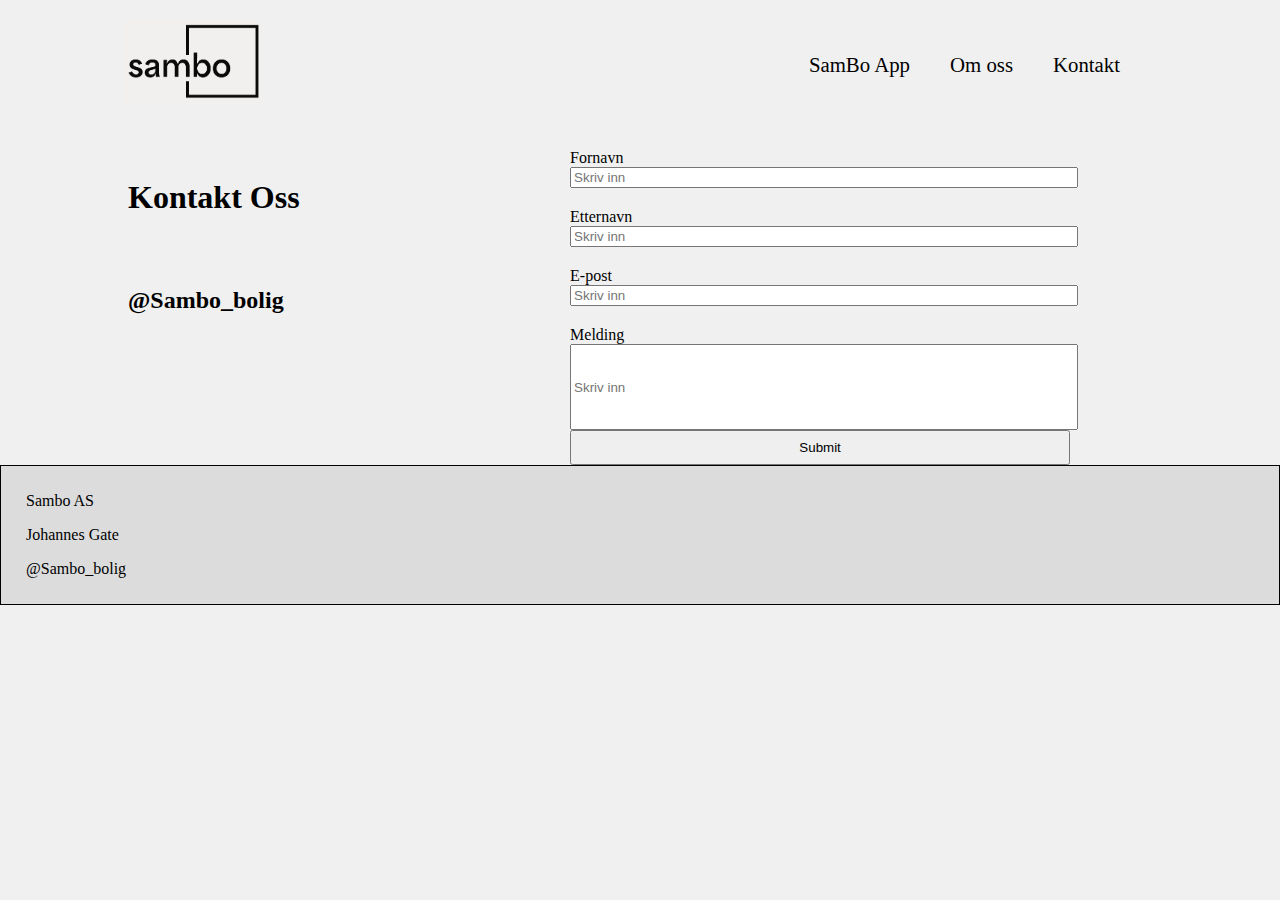
==== kontakt.html @ 15918295 "nesten alle sider basically ferdig" ====
<!DOCTYPE html>
<html></html>
<head>
  <meta lang="nb-NO">
  <meta charset="UTF-8">
  <link rel="stylesheet" href="style.css">
  <title>Kontakt</title>
</head>
<body>
  <header>
    <div class="left-header">
      <a href="index.html"><img src="sambo_logo.png" height="85px"></a>
    </div>
    <div class="right-header">
      <a href="app.html"><p>SamBo App</p></a>
      <a href="om_oss.html"><p>Om oss</p></a>
      <a href="kontakt.html"><p>Kontakt</p></a>
    </div>
  </header>
  <main class="kontakt">
    <div class="item1">
      <h1>Kontakt Oss</h1>
      <h2>@Sambo_bolig</h2>
     </div>

     <div class="item2">
      <div class="input">
        <p>Fornavn</p>
        <input type="text" placeholder="Skriv inn">
      </div>
      <div class="input">
        <p>Etternavn</p>
        <input type="text" placeholder="Skriv inn">
      </div>
      <div class="input">
        <p>E-post</p>
        <input type="email" placeholder="Skriv inn">
      </div>
      <div class="input">
        <p>Melding</p>
        <input class="melding" type="text" placeholder="Skriv inn">
      </div>
      <div class="input">
        <input class="send" type="submit" placeholder="Skriv inn">
      </div>



     </div>
  </main>
  <footer>
    <p>Sambo AS</p>
    <p>Johannes Gate</p>
    <p>@Sambo_bolig</p>
  </footer>
</body>
---- style.css ----
body {
  background-color: rgb(240, 240, 240);
  margin: 0;
}

p{ 
  font-family: Calibri;
}
header {
  display: flex;
  justify-content: space-between;
  padding-left: 40px;
  padding-right: 40px;
  padding-top: 20px;
  padding-bottom: 20px;
  align-items: center;
}
.right-header {
  padding-right: 10%;
  display: flex;
}
.left-header {
  margin-left: 7%;
}
header p {
  margin-left: 40px;
  font-size: 1.3em;
}
a {
  text-decoration: none;
  color: black;
}
main {
  padding-left: 10%;
  padding-right: 10%;
}
h1, h2 {
  margin-top: 50px;
  display: inline-block;
}

footer {
  background-color: rgb(220, 220, 220);
  padding: 10px;
  padding-left: 25px;
  border-style: solid;
  border-width: 1px;
}

.top-info {
  display: flex;
  justify-content: space-around;
}
.info-box {
  background-color: rgb(231, 232, 255);
  border-radius: 30px;
  max-width: 35%;
  padding: 20px;
  padding-left: 60px;
  padding-right: 60px;
}
.top-info p {
  font-size: 1.4em;
}

.team {
  display: flex;
  justify-content: space-evenly;
  flex-wrap: wrap;

}
.ansatt {
  display: flex;
}
.ansatt-info {
  background-color: pink;
  border-radius: 10px;
  width: 300px;
  height: 150px;
  padding-left: 20px;
  padding-right: 20px;
  margin-bottom: 20px;
}

.ansattimg {
  padding-top: 40px;
  padding-right: 15px;
}

.ansatt p:first-of-type {
  font-weight: bold;
}









.welcome p{
  font-size: 2em;
  text-align: center;
  background-color: pink;
  border-radius: 12px;
  height: 200px;
  padding-top: 20px;
  padding-bottom: 20px;
}

.center {
  display: block;
  margin-left: auto;
  margin-right: auto;
  width: 40%;
}

.kontakt {
  display: flex;
  justify-content: space-between;
}
.item1 {
  display: flex;
  flex-direction: column;
  margin-right: 15%;
}
.item2 {
  width: 500px;
  margin-right: 8%;
}




input {
  width: 100%;
}
.input p {
  margin: 0;
  margin-top: 20px;
}
.melding {
  height: 80px;
  justify-content: ;
}

.send {
  height: 35px;
}
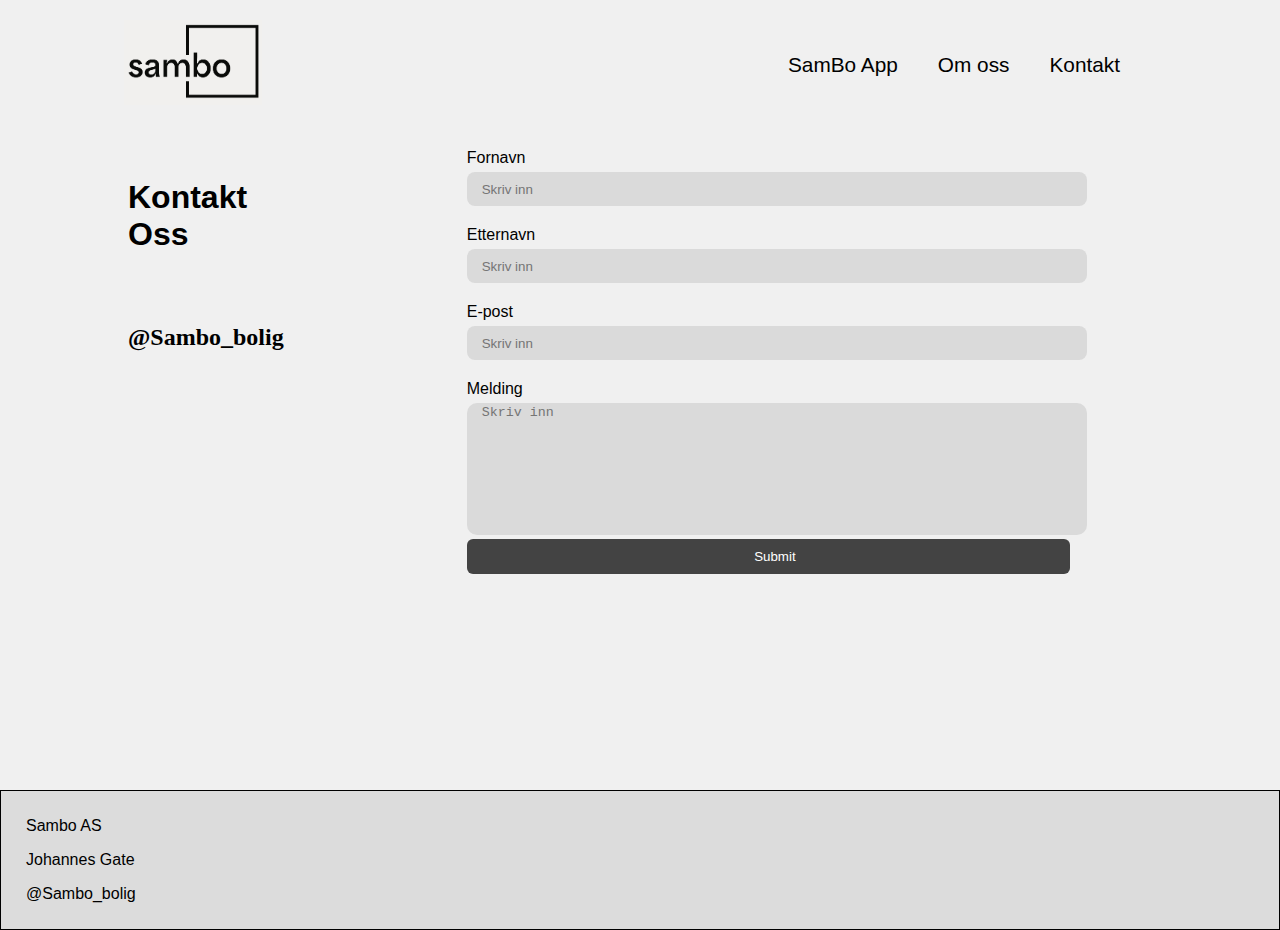
==== commit 0ef17615: "ordnet siste siden, alt ferdig" ====
--- a/kontakt.html
+++ b/kontakt.html
@@ -38,7 +38,7 @@
       </div>
       <div class="input">
         <p>Melding</p>
-        <input class="melding" type="text" placeholder="Skriv inn">
+        <textarea class="melding" type="text" placeholder="Skriv inn"></textarea>
       </div>
       <div class="input">
         <input class="send" type="submit" placeholder="Skriv inn">
--- a/style.css
+++ b/style.css
@@ -52,7 +52,7 @@
   justify-content: space-around;
 }
 .info-box {
-  background-color: rgb(231, 232, 255);
+  background-color: rgb(218, 218, 218);
   border-radius: 30px;
   max-width: 35%;
   padding: 20px;
@@ -73,7 +73,7 @@
   display: flex;
 }
 .ansatt-info {
-  background-color: pink;
+  background-color: rgb(218, 218, 218);
   border-radius: 10px;
   width: 300px;
   height: 150px;
@@ -102,7 +102,7 @@
 .welcome p{
   font-size: 2em;
   text-align: center;
-  background-color: pink;
+  background-color: rgb(218, 218, 218);
   border-radius: 12px;
   height: 200px;
   padding-top: 20px;
@@ -126,8 +126,9 @@
   margin-right: 15%;
 }
 .item2 {
-  width: 500px;
+  width: 60%;
   margin-right: 8%;
+  margin-bottom: 216px;
 }
 
 
@@ -135,16 +136,91 @@
 
 input {
   width: 100%;
-}
+  height: 30px;
+  border-radius: 8px;
+  border: none;
+  background-color: rgb(218, 218, 218);
+  padding: 2px;
+  padding-left: 15px;
+}
+
 .input p {
   margin: 0;
   margin-top: 20px;
+  margin-bottom: 5px;
 }
 .melding {
-  height: 80px;
-  justify-content: ;
+  padding-bottom: 100px;
+  overflow-wrap: break-word;
+  word-break: break-all;
+  word-wrap: break-word;
+  width: 100%;
+  border: none;
+  border-radius: 10px;
+  background-color: rgb(218, 218, 218);
+  padding-left: 15px;
+}
+textarea {
+  resize: none;
+  font-family: ;
 }
 
 .send {
   height: 35px;
-}+  background-color: rgb(67, 67, 67);
+  color: white;
+  border-radius: 6px;
+  border: none;
+}
+.send:hover {
+  cursor: pointer;
+}
+
+.gridcontainer {
+  display: grid;
+  grid-template-columns: 33% 33% 33%;
+  padding-top: 25px;
+}
+.iphone img {
+  max-width: 70%;
+  padding-left: 15%;
+}
+h1, p {
+  font-family: Arial;
+}
+h1 {
+  display: block;
+}
+button {
+  width: 300px;
+  height: 40px;
+  margin-bottom: 20px;
+  border: none;
+  border-radius: 10px;
+}
+.apple {
+background-color: rgb(175, 209, 255);
+}
+.google {
+  background-color: rgb(149, 235, 149);
+}
+.title {
+  padding-left: 16%;
+}
+.app-info {
+  margin: 25%;
+  margin-top: 15px;
+  background-color: rgb(193, 193, 193);
+  text-align: center;
+  height: 400px;
+  border-radius: 15px;
+}
+button:hover {
+  cursor: pointer;
+}
+.apple:active {
+  background-color: rgba(175, 208, 255, 0.558);
+}
+.google:active {
+  background-color: rgba(149, 235, 149, 0.525);
+}
